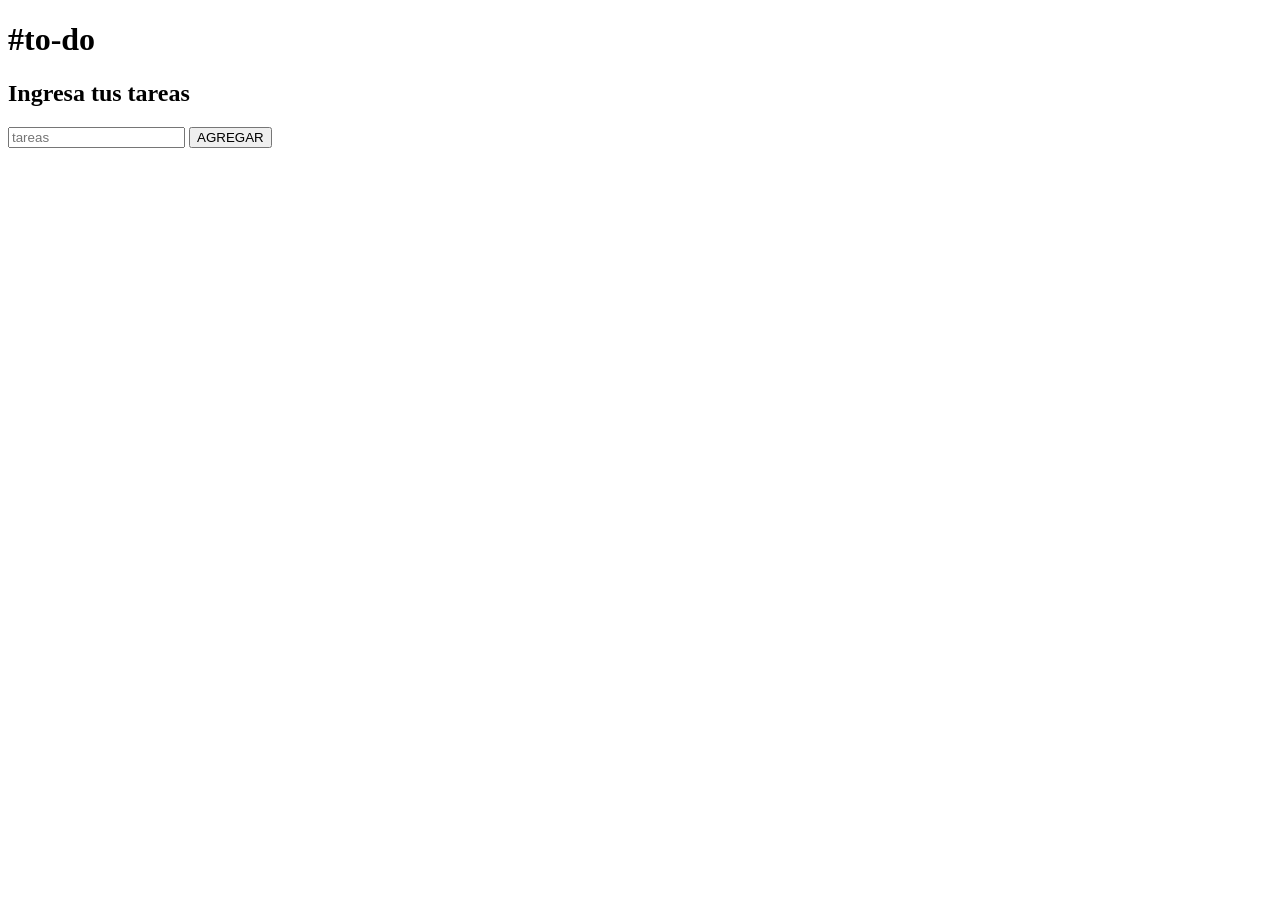
==== index.html @ fd4b7650 "Feat favicon" ====
<!DOCTYPE html>
<html lang="en">
<head>
	<meta charset="UTF-8">
	<meta name="viewport" content="width=device-width, initial-scale=1.0">
	<link rel="stylesheet" href="CSS/normalize.css">
	<link rel="stylesheet" href="CSS/styles.css">
	<link rel="icon" type="image/x-icon" href="JS-To-Do.png">
	<title>WIBINWEB</title>
</head>
<body>
	<main>
		<h1>#to-do</h1>
		<h2>Ingresa tus tareas</h2>
		<form action="" id="formulario">
			<input type="text" id="tareas" name="tareas" placeholder="tareas" class="tareas">
			<input type="submit" id="enviar" name="enviar" value="AGREGAR" class="enviar">
			<div id="haceres" class="haceres">
			</div>
		</form>
	</main>
	<script src="JS/function.js">
	</script>
</body>
</html>
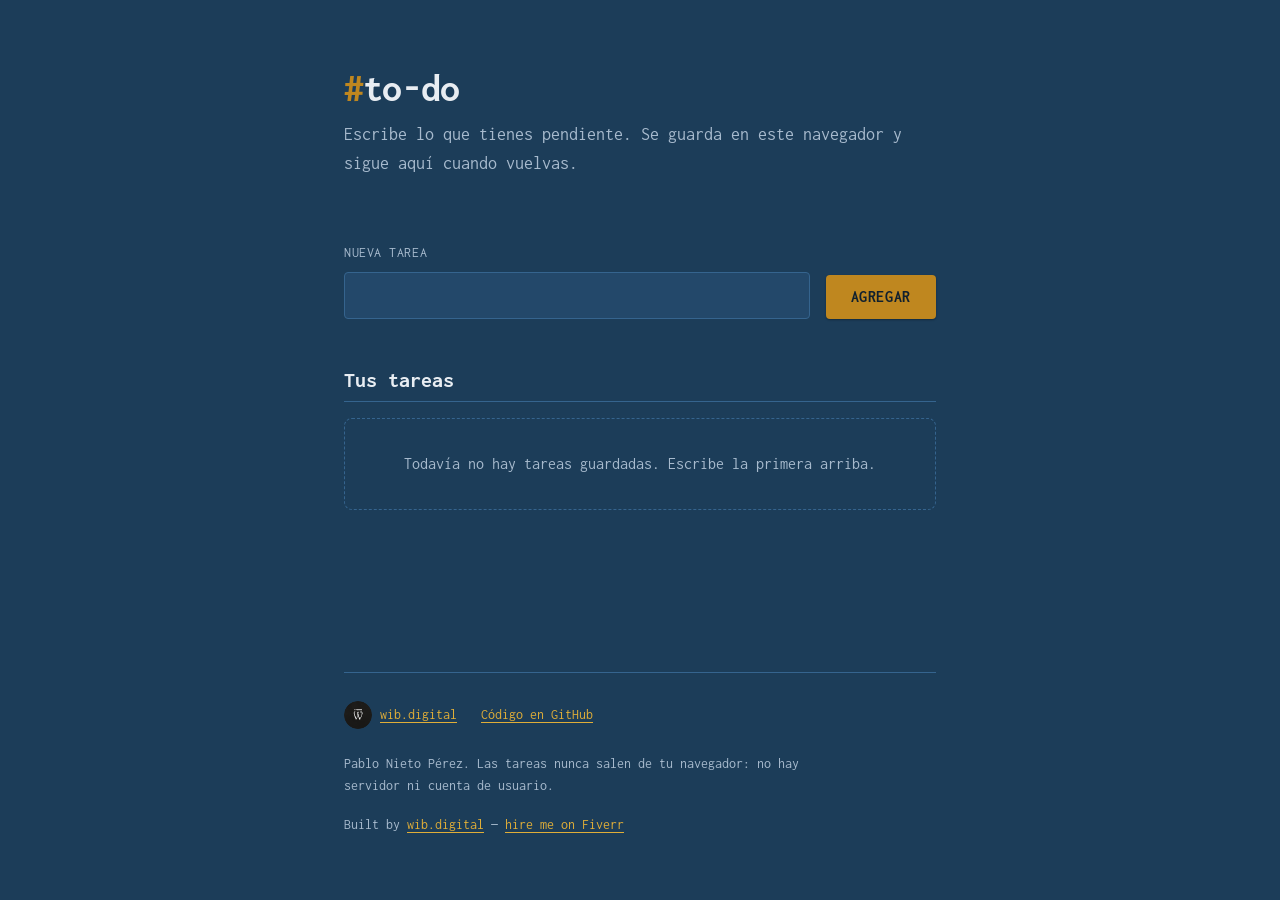
==== commit 04e60737: "Publish rebuilt site with hire-me block, footer credit and Person JSON-LD Co-Authored-By: Claude Opu" ====
--- a/index.html
+++ b/index.html
@@ -1,25 +1,104 @@
 <!DOCTYPE html>
-<html lang="en">
+<html lang="es">
 <head>
-	<meta charset="UTF-8">
-	<meta name="viewport" content="width=device-width, initial-scale=1.0">
-	<link rel="stylesheet" href="CSS/normalize.css">
-	<link rel="stylesheet" href="CSS/styles.css">
-	<link rel="icon" type="image/x-icon" href="JS-To-Do.png">
-	<title>WIBINWEB</title>
+  <meta charset="utf-8">
+  <meta name="viewport" content="width=device-width, initial-scale=1.0">
+  <!-- Built by Pablo Nieto Pérez — wib.digital
+       Need changes or a new build? https://www.fiverr.com/pablonietop -->
+  <meta name="author" content="Pablo Nieto Pérez — wib.digital">
+  <link rel="author" href="https://www.fiverr.com/pablonietop">
+  <title>JS To-Do — lista de tareas que no se borra al recargar</title>
+  <meta name="description" content="Lista de tareas en JavaScript sin dependencias ni frameworks. Añade, marca y borra tareas: se guardan en tu navegador y siguen ahí cuando vuelves. Sin cuenta.">
+  <meta name="theme-color" content="#1c3d59">
+  <link rel="canonical" href="https://jstodo.wib.digital/">
+
+  <meta property="og:title" content="JS To-Do — lista de tareas que no se borra al recargar">
+  <meta property="og:description" content="Lista de tareas en JavaScript sin dependencias ni frameworks. Añade, marca y borra tareas: se guardan en tu navegador y siguen ahí cuando vuelves. Sin cuenta.">
+  <meta property="og:url" content="https://jstodo.wib.digital/">
+  <meta property="og:type" content="website">
+  <meta property="og:locale" content="es_ES">
+  <meta property="og:image" content="https://jstodo.wib.digital/assets/img/logo/js-to-do.png">
+
+  <link rel="icon" type="image/png" href="assets/img/logo/favicon.png">
+  <link rel="apple-touch-icon" href="assets/img/logo/js-to-do.png">
+
+  <link rel="preconnect" href="https://fonts.googleapis.com">
+  <link rel="preconnect" href="https://fonts.gstatic.com" crossorigin>
+  <link rel="stylesheet" href="https://fonts.googleapis.com/css2?family=Inconsolata:wght@400;700&amp;display=swap">
+
+  <link rel="stylesheet" href="assets/css/base.css">
+  <link rel="stylesheet" href="assets/css/layout.css">
+  <link rel="stylesheet" href="assets/css/components.css">
+
+  <script src="assets/js/main.js" defer></script>
+  <script type="application/ld+json">
+  {
+    "@context": "https://schema.org",
+    "@type": "Person",
+    "name": "Pablo Nieto Pérez",
+    "url": "https://wib.digital",
+    "jobTitle": "Web Designer and Developer",
+    "sameAs": [
+      "https://www.fiverr.com/pablonietop",
+      "https://www.linkedin.com/in/pablo-nieto-perez-39a530292"
+    ]
+  }
+  </script>
 </head>
 <body>
-	<main>
-		<h1>#to-do</h1>
-		<h2>Ingresa tus tareas</h2>
-		<form action="" id="formulario">
-			<input type="text" id="tareas" name="tareas" placeholder="tareas" class="tareas">
-			<input type="submit" id="enviar" name="enviar" value="AGREGAR" class="enviar">
-			<div id="haceres" class="haceres">
-			</div>
-		</form>
-	</main>
-	<script src="JS/function.js">
-	</script>
+  <div class="page">
+    <header class="site-header container">
+      <h1 class="site-header__title">to-do</h1>
+      <p class="site-header__lead">Escribe lo que tienes pendiente. Se guarda en este navegador y sigue aquí cuando vuelvas.</p>
+    </header>
+
+    <main class="main container">
+      <form class="task-form" id="task-form" novalidate>
+        <div class="task-form__row">
+          <div class="field">
+            <label class="field__label" for="task-input">Nueva tarea</label>
+            <input
+              class="field__input"
+              type="text"
+              id="task-input"
+              name="tarea"
+              maxlength="120"
+              autocomplete="off"
+              aria-describedby="task-error">
+          </div>
+          <button class="btn btn--primary" type="submit">Agregar</button>
+        </div>
+        <p class="field__error" id="task-error" role="alert" hidden></p>
+      </form>
+
+      <section class="tasks" aria-labelledby="tasks-title">
+        <div class="tasks__head">
+          <h2 id="tasks-title">Tus tareas</h2>
+          <p class="tasks__count" id="task-count" aria-live="polite"></p>
+        </div>
+
+        <p class="empty-state" id="empty-state">Todavía no hay tareas guardadas. Escribe la primera arriba.</p>
+
+        <ul class="task-list" id="task-list"></ul>
+
+        <button class="btn btn--ghost" type="button" id="clear-done" hidden>Borrar completadas</button>
+      </section>
+    </main>
+
+    <footer class="site-footer container">
+      <div class="site-footer__links">
+        <a class="site-footer__brand" href="https://wib.digital" rel="noopener">
+          <img src="assets/img/logo/wib.png" width="96" height="96" alt="Logotipo de WIB" loading="lazy">
+          <span>wib.digital</span>
+        </a>
+        <a class="site-footer__link" href="https://github.com/pabloWIB/To-Do-List-App" rel="noopener">Código en GitHub</a>
+      </div>
+      <p>Pablo Nieto Pérez. Las tareas nunca salen de tu navegador: no hay servidor ni cuenta de usuario.</p>
+      <p class="site-credit">
+        Built by <a href="https://wib.digital" rel="noopener">wib.digital</a> —
+        <a href="https://www.fiverr.com/pablonietop" rel="noopener">hire me on Fiverr</a>
+      </p>
+    </footer>
+  </div>
 </body>
-</html>+</html>
--- a/assets/css/base.css
+++ b/assets/css/base.css
@@ -0,0 +1,223 @@
+/* ==========================================================================
+   base.css — variables de diseño, reset y tipografía
+   ========================================================================== */
+
+/* --------------------------------------------------------------------------
+   1. Variables
+   La paleta deriva de los colores originales del proyecto (#1C3D59 navy,
+   #BF871F ocre). Los tonos de texto se aclararon hasta superar 4,5:1.
+   -------------------------------------------------------------------------- */
+
+:root {
+  /* Color */
+  --color-bg: #1c3d59;
+  --color-surface: #23486a;
+  --color-surface-hover: #2a5479;
+  --color-border: #35648e;
+  --color-text: #e8edf2;
+  --color-text-muted: #a7bacd;
+  --color-accent: #e0ae38;
+  --color-accent-strong: #bf871f;
+  --color-accent-hover: #d09a2a;
+  --color-on-accent: #10202e;
+  --color-danger: #ff9c94;
+
+  /* Espaciado: 4 / 8 / 16 / 24 / 32 / 48 / 64 / 96 */
+  --space-1: 0.25rem;
+  --space-2: 0.5rem;
+  --space-3: 1rem;
+  --space-4: 1.5rem;
+  --space-5: 2rem;
+  --space-6: 3rem;
+  --space-7: 4rem;
+  --space-8: 6rem;
+
+  /* Tipografía */
+  --font-mono: "Inconsolata", ui-monospace, sfmono-regular, menlo, consolas, monospace;
+  --text-sm: 0.875rem;
+  --text-base: 1rem;
+  --text-lg: 1.125rem;
+  --text-xl: 1.375rem;
+  --text-2xl: 1.75rem;
+  --text-3xl: 2.5rem;
+  --leading-tight: 1.2;
+  --leading-normal: 1.6;
+
+  /* Formas */
+  --radius-sm: 4px;
+  --radius-md: 8px;
+  --radius-full: 999px;
+  --shadow-sm: 0 1px 2px rgb(4 15 25 / 40%);
+  --shadow-md: 0 4px 12px rgb(4 15 25 / 35%);
+
+  /* Movimiento */
+  --transition: 180ms ease;
+
+  /* Medidas de layout */
+  --container-width: 40rem;
+  --container-padding: var(--space-3);
+  --measure: 68ch;
+  --tap-target: 44px;
+}
+
+/* --------------------------------------------------------------------------
+   2. Reset
+   Sustituye a normalize.css: solo lo que esta página necesita.
+   -------------------------------------------------------------------------- */
+
+*,
+*::before,
+*::after {
+  box-sizing: border-box;
+}
+
+* {
+  margin: 0;
+}
+
+html {
+  -webkit-text-size-adjust: 100%;
+}
+
+body {
+  min-height: 100vh;
+  min-height: 100dvh;
+}
+
+ul {
+  padding: 0;
+  list-style: none;
+}
+
+img {
+  display: block;
+  max-width: 100%;
+  height: auto;
+}
+
+input,
+button {
+  font: inherit;
+  color: inherit;
+}
+
+button {
+  cursor: pointer;
+}
+
+:where(a, button, input, [tabindex]):focus-visible {
+  outline: 3px solid var(--color-accent);
+  outline-offset: 2px;
+}
+
+@media (prefers-reduced-motion: reduce) {
+  *,
+  *::before,
+  *::after {
+    transition-duration: 0.01ms !important;
+    animation-duration: 0.01ms !important;
+  }
+}
+
+/* --------------------------------------------------------------------------
+   3. Tipografía y elementos base
+   -------------------------------------------------------------------------- */
+
+body {
+  background-color: var(--color-bg);
+  color: var(--color-text);
+  font-family: var(--font-mono);
+  font-size: var(--text-base);
+  line-height: var(--leading-normal);
+  -webkit-font-smoothing: antialiased;
+}
+
+h1,
+h2 {
+  font-weight: 700;
+  line-height: var(--leading-tight);
+  text-wrap: balance;
+}
+
+h1 {
+  font-size: var(--text-2xl);
+  letter-spacing: -0.02em;
+}
+
+h2 {
+  font-size: var(--text-lg);
+}
+
+p {
+  max-width: var(--measure);
+  text-wrap: pretty;
+}
+
+a {
+  color: var(--color-accent);
+  text-decoration-thickness: 1px;
+  text-underline-offset: 3px;
+  transition: color var(--transition);
+}
+
+a:hover {
+  color: var(--color-text);
+}
+
+::selection {
+  background-color: var(--color-accent-strong);
+  color: var(--color-on-accent);
+}
+
+::-webkit-scrollbar {
+  width: 10px;
+}
+
+::-webkit-scrollbar-track {
+  background-color: var(--color-bg);
+}
+
+::-webkit-scrollbar-thumb {
+  background-color: var(--color-border);
+  border-radius: var(--radius-full);
+}
+
+::-webkit-scrollbar-thumb:hover {
+  background-color: var(--color-accent-strong);
+}
+
+/* --------------------------------------------------------------------------
+   4. Utilidades
+   -------------------------------------------------------------------------- */
+
+.visually-hidden {
+  position: absolute;
+  width: 1px;
+  height: 1px;
+  padding: 0;
+  overflow: hidden;
+  clip-path: inset(50%);
+  white-space: nowrap;
+}
+
+[hidden] {
+  display: none !important;
+}
+
+/* --------------------------------------------------------------------------
+   5. Media queries
+   -------------------------------------------------------------------------- */
+
+@media (min-width: 768px) {
+  :root {
+    --container-padding: var(--space-4);
+  }
+
+  h1 {
+    font-size: var(--text-3xl);
+  }
+
+  h2 {
+    font-size: var(--text-xl);
+  }
+}
--- a/assets/css/layout.css
+++ b/assets/css/layout.css
@@ -0,0 +1,157 @@
+/* ==========================================================================
+   layout.css — contenedor, cabecera, contenido y pie
+   ========================================================================== */
+
+/* --------------------------------------------------------------------------
+   1. Estructura de página
+   -------------------------------------------------------------------------- */
+
+.page {
+  display: flex;
+  flex-direction: column;
+  gap: var(--space-6);
+  min-height: 100vh;
+  min-height: 100dvh;
+  padding-block: var(--space-6);
+}
+
+.container {
+  width: 100%;
+  max-width: var(--container-width);
+  margin-inline: auto;
+  padding-inline: var(--container-padding);
+}
+
+/* --------------------------------------------------------------------------
+   2. Cabecera
+   -------------------------------------------------------------------------- */
+
+.site-header {
+  display: flex;
+  flex-direction: column;
+  gap: var(--space-2);
+}
+
+.site-header__title::before {
+  content: "#";
+  color: var(--color-accent-strong);
+}
+
+.site-header__lead {
+  color: var(--color-text-muted);
+  font-size: var(--text-lg);
+}
+
+/* --------------------------------------------------------------------------
+   3. Contenido principal
+   -------------------------------------------------------------------------- */
+
+.main {
+  display: flex;
+  flex: 1;
+  flex-direction: column;
+  gap: var(--space-5);
+}
+
+.tasks {
+  display: flex;
+  flex-direction: column;
+  gap: var(--space-3);
+}
+
+.tasks__head {
+  display: flex;
+  flex-wrap: wrap;
+  gap: var(--space-2) var(--space-3);
+  align-items: baseline;
+  justify-content: space-between;
+  padding-bottom: var(--space-2);
+  border-bottom: 1px solid var(--color-border);
+}
+
+/* --------------------------------------------------------------------------
+   4. Pie
+   -------------------------------------------------------------------------- */
+
+.site-footer {
+  display: flex;
+  flex-direction: column;
+  gap: var(--space-3);
+  padding-top: var(--space-4);
+  color: var(--color-text-muted);
+  font-size: var(--text-sm);
+}
+
+.site-footer::before {
+  content: "";
+  display: block;
+  height: 1px;
+  margin-bottom: var(--space-1);
+  background-color: var(--color-border);
+}
+
+.site-footer__links {
+  display: flex;
+  flex-wrap: wrap;
+  gap: var(--space-2) var(--space-4);
+  align-items: center;
+}
+
+.site-footer__brand {
+  display: inline-flex;
+  gap: var(--space-2);
+  align-items: center;
+  min-height: var(--tap-target);
+  text-decoration: none;
+}
+
+.site-footer__brand img {
+  width: 28px;
+  height: 28px;
+  border-radius: var(--radius-full);
+}
+
+.site-footer__brand span {
+  text-decoration: underline;
+  text-underline-offset: 3px;
+}
+
+.site-footer__link {
+  display: inline-flex;
+  align-items: center;
+  min-height: var(--tap-target);
+}
+
+/* --------------------------------------------------------------------------
+   5. Página de error
+   -------------------------------------------------------------------------- */
+
+.error-page {
+  display: flex;
+  flex: 1;
+  flex-direction: column;
+  gap: var(--space-3);
+  align-items: flex-start;
+  justify-content: center;
+}
+
+.error-page__code {
+  color: var(--color-accent-strong);
+  font-size: var(--text-3xl);
+  letter-spacing: 0.05em;
+}
+
+/* --------------------------------------------------------------------------
+   6. Media queries
+   -------------------------------------------------------------------------- */
+
+@media (min-width: 768px) {
+  .page {
+    gap: var(--space-7);
+    padding-block: var(--space-7);
+  }
+
+  .main {
+    gap: var(--space-6);
+  }
+}
--- a/assets/css/components.css
+++ b/assets/css/components.css
@@ -0,0 +1,271 @@
+/* ==========================================================================
+   components.css — formulario, botones, lista de tareas y avisos
+   ========================================================================== */
+
+/* --------------------------------------------------------------------------
+   1. Botones
+   -------------------------------------------------------------------------- */
+
+.btn {
+  display: inline-flex;
+  gap: var(--space-2);
+  align-items: center;
+  justify-content: center;
+  min-width: var(--tap-target);
+  min-height: var(--tap-target);
+  padding-inline: var(--space-4);
+  border: 1px solid transparent;
+  border-radius: var(--radius-sm);
+  font-size: var(--text-base);
+  font-weight: 700;
+  letter-spacing: 0.04em;
+  text-decoration: none;
+  text-transform: uppercase;
+  transition:
+    background-color var(--transition),
+    border-color var(--transition),
+    color var(--transition),
+    transform var(--transition);
+}
+
+.btn--primary {
+  background-color: var(--color-accent-strong);
+  color: var(--color-on-accent);
+  box-shadow: var(--shadow-sm);
+}
+
+.btn--primary:hover {
+  background-color: var(--color-accent-hover);
+}
+
+.btn--primary:active {
+  transform: translateY(1px);
+  box-shadow: none;
+}
+
+.btn--ghost {
+  align-self: flex-start;
+  background-color: transparent;
+  border-color: var(--color-border);
+  color: var(--color-text);
+  font-size: var(--text-sm);
+}
+
+.btn--ghost:hover:not(:disabled) {
+  background-color: var(--color-surface);
+  border-color: var(--color-accent-strong);
+}
+
+.btn--ghost:active:not(:disabled) {
+  transform: translateY(1px);
+}
+
+.btn:disabled {
+  opacity: 0.45;
+  cursor: not-allowed;
+}
+
+/* --------------------------------------------------------------------------
+   2. Formulario
+   -------------------------------------------------------------------------- */
+
+.task-form {
+  display: flex;
+  flex-direction: column;
+  gap: var(--space-3);
+}
+
+.task-form__row {
+  display: flex;
+  flex-direction: column;
+  gap: var(--space-3);
+}
+
+.field {
+  display: flex;
+  flex: 1;
+  flex-direction: column;
+  gap: var(--space-2);
+  min-width: 0;
+}
+
+.field__label {
+  color: var(--color-text-muted);
+  font-size: var(--text-sm);
+  letter-spacing: 0.04em;
+  text-transform: uppercase;
+}
+
+.field__input {
+  width: 100%;
+  min-height: var(--tap-target);
+  padding: var(--space-2) var(--space-3);
+  background-color: var(--color-surface);
+  border: 1px solid var(--color-border);
+  border-radius: var(--radius-sm);
+  font-size: var(--text-lg);
+  transition:
+    border-color var(--transition),
+    background-color var(--transition);
+}
+
+.field__input:hover {
+  border-color: var(--color-accent-strong);
+}
+
+.field__input:focus {
+  background-color: var(--color-surface-hover);
+  border-color: var(--color-accent);
+}
+
+.field__input[aria-invalid="true"] {
+  border-color: var(--color-danger);
+}
+
+.field__error {
+  display: flex;
+  gap: var(--space-2);
+  align-items: flex-start;
+  color: var(--color-danger);
+  font-size: var(--text-sm);
+}
+
+.field__error::before {
+  content: "!";
+  flex: none;
+  width: 1.25em;
+  height: 1.25em;
+  border: 1px solid currentcolor;
+  border-radius: var(--radius-full);
+  font-weight: 700;
+  line-height: 1.15;
+  text-align: center;
+}
+
+/* --------------------------------------------------------------------------
+   3. Lista de tareas
+   -------------------------------------------------------------------------- */
+
+.tasks__count {
+  color: var(--color-text-muted);
+  font-size: var(--text-sm);
+  font-variant-numeric: tabular-nums;
+}
+
+.task-list {
+  display: flex;
+  flex-direction: column;
+  gap: var(--space-2);
+  margin: 0;
+}
+
+.task {
+  display: flex;
+  gap: var(--space-2);
+  align-items: center;
+  padding-inline: var(--space-2);
+  background-color: var(--color-surface);
+  border: 1px solid transparent;
+  border-radius: var(--radius-md);
+  transition:
+    background-color var(--transition),
+    border-color var(--transition);
+}
+
+.task:hover {
+  background-color: var(--color-surface-hover);
+  border-color: var(--color-border);
+}
+
+.task__toggle {
+  display: flex;
+  flex: 1;
+  gap: var(--space-3);
+  align-items: center;
+  min-width: 0;
+  min-height: var(--tap-target);
+  padding-block: var(--space-2);
+  cursor: pointer;
+}
+
+.task__checkbox {
+  flex: none;
+  width: 20px;
+  height: 20px;
+  accent-color: var(--color-accent-strong);
+  cursor: pointer;
+}
+
+.task__text {
+  overflow-wrap: anywhere;
+  transition:
+    color var(--transition),
+    text-decoration-color var(--transition);
+}
+
+.task--done .task__text {
+  color: var(--color-text-muted);
+  text-decoration: line-through;
+  text-decoration-color: var(--color-accent-strong);
+  text-decoration-thickness: 2px;
+}
+
+.task__delete {
+  display: grid;
+  flex: none;
+  place-items: center;
+  width: var(--tap-target);
+  height: var(--tap-target);
+  padding: 0;
+  background-color: transparent;
+  border: none;
+  border-radius: var(--radius-sm);
+  color: var(--color-text-muted);
+  transition:
+    background-color var(--transition),
+    color var(--transition);
+}
+
+.task__delete:hover {
+  background-color: var(--color-bg);
+  color: var(--color-danger);
+}
+
+.task__delete:active {
+  transform: translateY(1px);
+}
+
+.task__delete svg {
+  width: 18px;
+  height: 18px;
+  fill: currentcolor;
+  pointer-events: none;
+}
+
+/* --------------------------------------------------------------------------
+   4. Estado vacío
+   -------------------------------------------------------------------------- */
+
+.empty-state {
+  max-width: none;
+  padding: var(--space-5) var(--space-4);
+  border: 1px dashed var(--color-border);
+  border-radius: var(--radius-md);
+  color: var(--color-text-muted);
+  text-align: center;
+}
+
+/* --------------------------------------------------------------------------
+   5. Media queries
+   -------------------------------------------------------------------------- */
+
+@media (min-width: 480px) {
+  .task-form__row {
+    flex-direction: row;
+    align-items: flex-end;
+  }
+
+  .task {
+    padding-inline: var(--space-3);
+  }
+}
